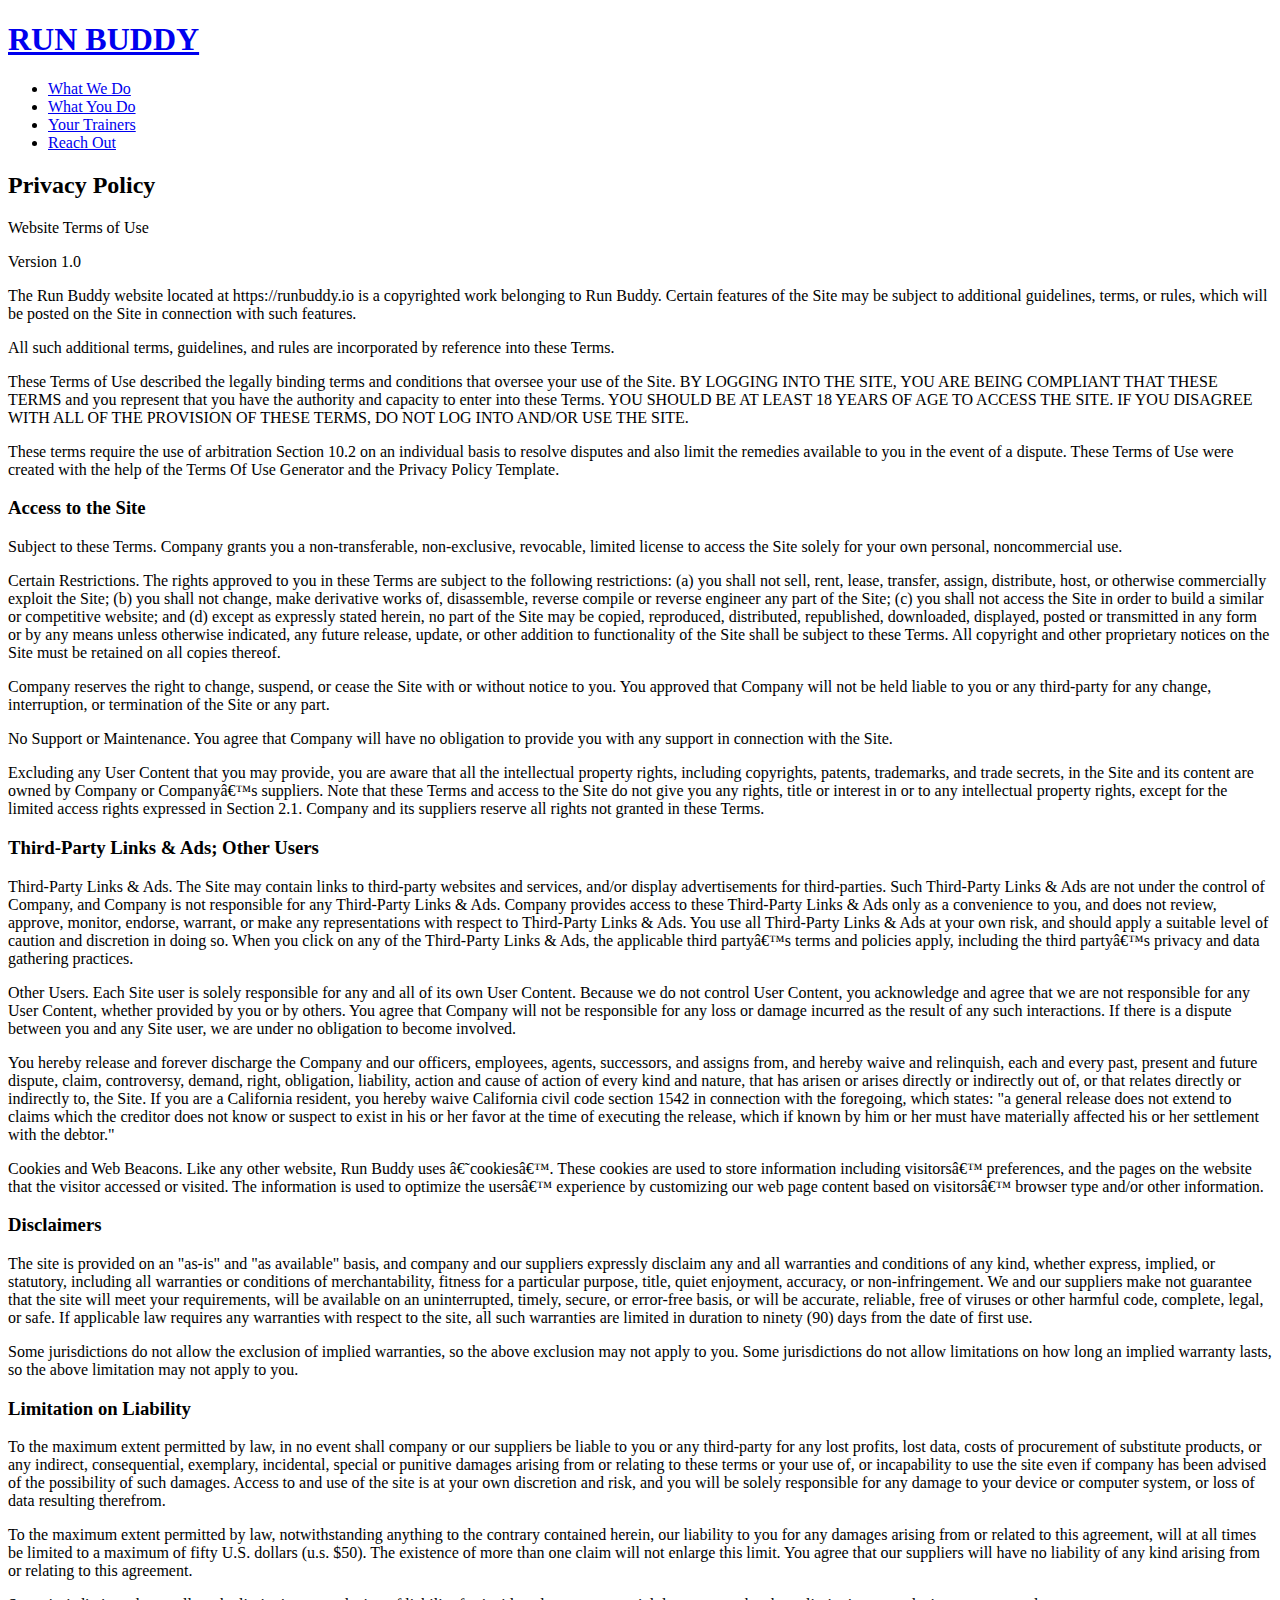
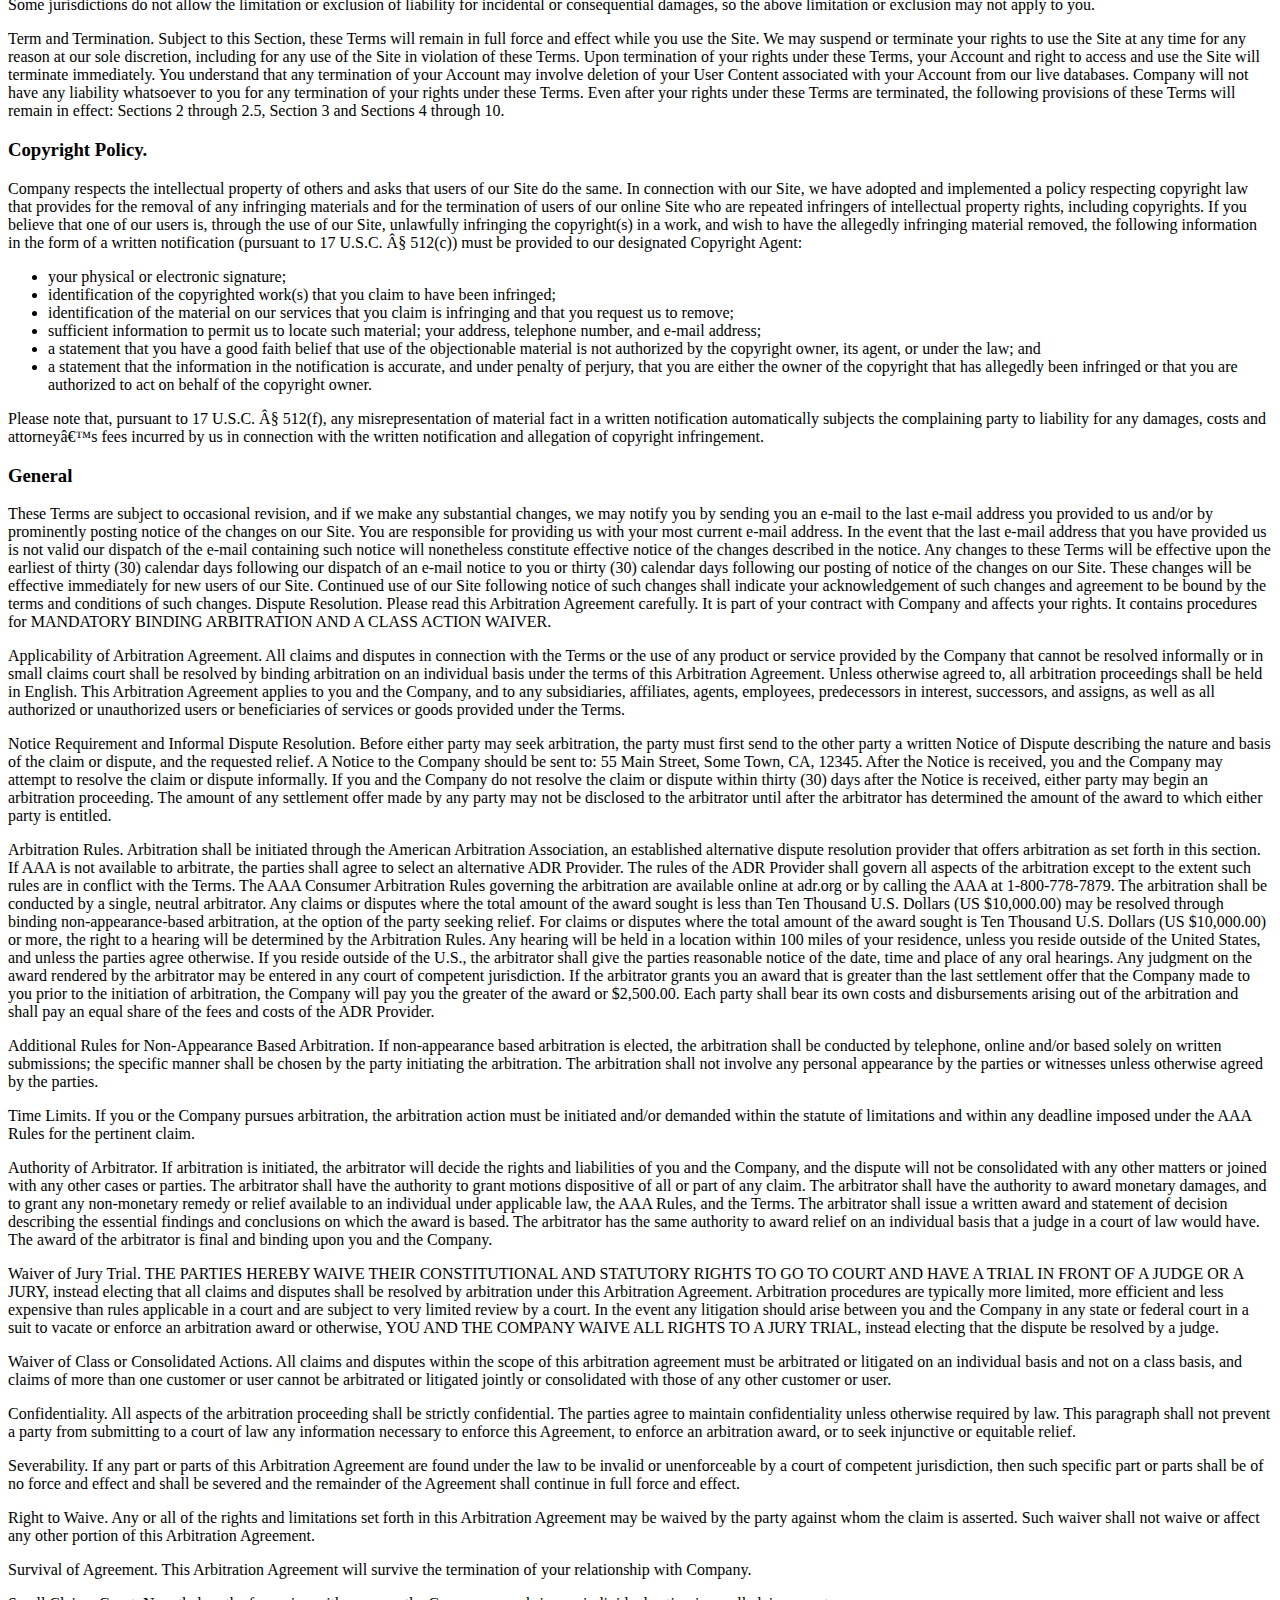
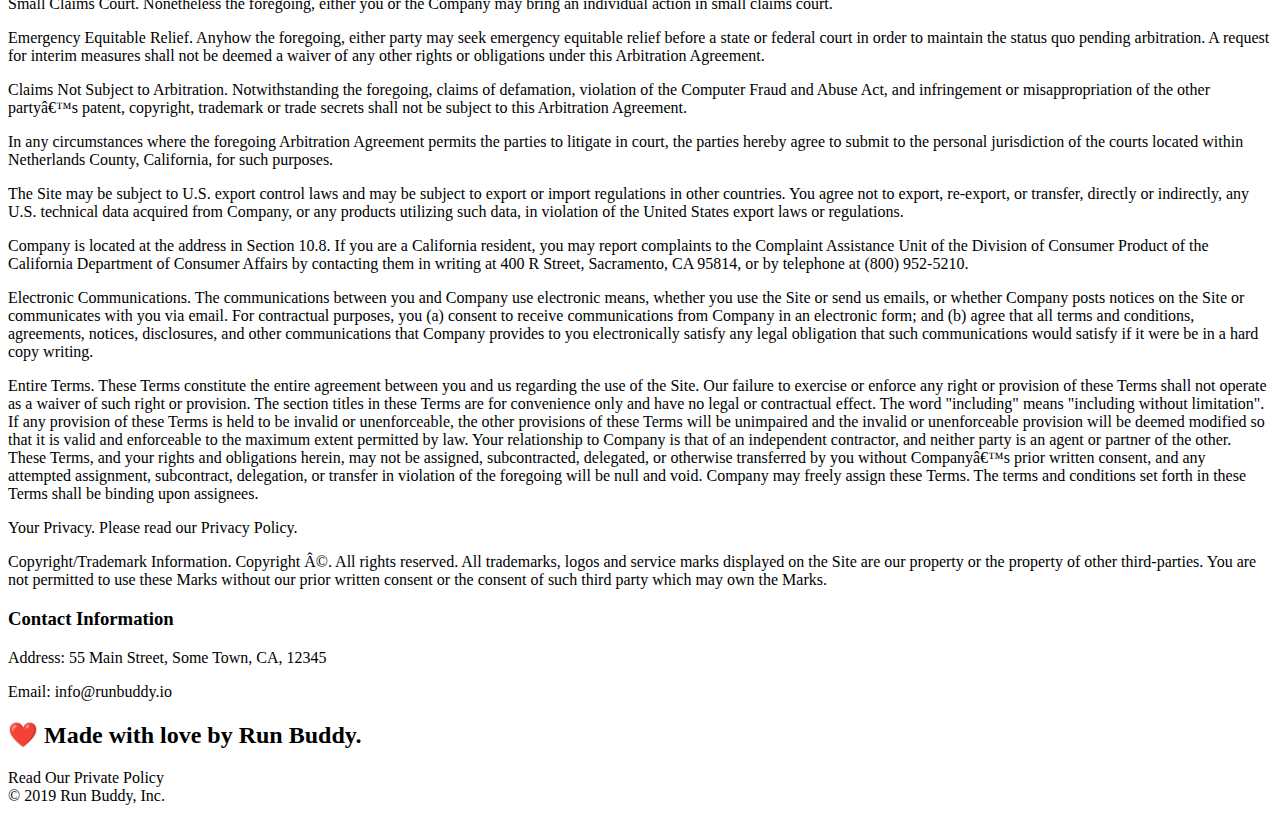
==== privacy-policy.html @ a21e7f39 "added structure for privacy policy page" ====
<!DOCTYPE html>
<html lang="en">
  <head>
    <meta charset="UTF-8" />
    <title>Privacy Policy - Run Buddy</title>
  </head>
  <body>
    <!-- navigation -->
    <header>
      <h1>
        <a href="./index.html">RUN BUDDY</a>
      </h1>
      <nav>
        <ul>
          <li>
            <a href="./index.html#what-we-do">What We Do</a>
          </li>
          <li>
            <a href="./index.html#what-you-do">What You Do</a>
          </li>
          <li>
            <a href="./index.html#your-trainers">Your Trainers</a>
          </li>
          <li>
            <a href="./index.html#reach-out">Reach Out</a>
          </li>
        </ul>
      </nav>
    </header>

    <!-- hero/jumbotron -->
    <section class="hero">
      <h2 class="page-title">Privacy Policy</h2>
    </section>

    <article class="secondary-content">
      <p>Website Terms of Use</p>

      <p>Version 1.0</p>

      <p>
        The Run Buddy website located at https://runbuddy.io is a copyrighted
        work belonging to Run Buddy. Certain features of the Site may be subject
        to additional guidelines, terms, or rules, which will be posted on the
        Site in connection with such features.
      </p>

      <p>
        All such additional terms, guidelines, and rules are incorporated by
        reference into these Terms.
      </p>

      <p>
        These Terms of Use described the legally binding terms and conditions
        that oversee your use of the Site. BY LOGGING INTO THE SITE, YOU ARE
        BEING COMPLIANT THAT THESE TERMS and you represent that you have the
        authority and capacity to enter into these Terms. YOU SHOULD BE AT LEAST
        18 YEARS OF AGE TO ACCESS THE SITE. IF YOU DISAGREE WITH ALL OF THE
        PROVISION OF THESE TERMS, DO NOT LOG INTO AND/OR USE THE SITE.
      </p>

      <p>
        These terms require the use of arbitration Section 10.2 on an individual
        basis to resolve disputes and also limit the remedies available to you
        in the event of a dispute. These Terms of Use were created with the help
        of the Terms Of Use Generator and the Privacy Policy Template.
      </p>

      <h3>Access to the Site</h3>

      <p>
        Subject to these Terms. Company grants you a non-transferable,
        non-exclusive, revocable, limited license to access the Site solely for
        your own personal, noncommercial use.
      </p>

      <p>
        Certain Restrictions. The rights approved to you in these Terms are
        subject to the following restrictions: (a) you shall not sell, rent,
        lease, transfer, assign, distribute, host, or otherwise commercially
        exploit the Site; (b) you shall not change, make derivative works of,
        disassemble, reverse compile or reverse engineer any part of the Site;
        (c) you shall not access the Site in order to build a similar or
        competitive website; and (d) except as expressly stated herein, no part
        of the Site may be copied, reproduced, distributed, republished,
        downloaded, displayed, posted or transmitted in any form or by any means
        unless otherwise indicated, any future release, update, or other
        addition to functionality of the Site shall be subject to these Terms.
        All copyright and other proprietary notices on the Site must be retained
        on all copies thereof.
      </p>

      <p>
        Company reserves the right to change, suspend, or cease the Site with or
        without notice to you. You approved that Company will not be held liable
        to you or any third-party for any change, interruption, or termination
        of the Site or any part.
      </p>

      <p>
        No Support or Maintenance. You agree that Company will have no
        obligation to provide you with any support in connection with the Site.
      </p>

      <p>
        Excluding any User Content that you may provide, you are aware that all
        the intellectual property rights, including copyrights, patents,
        trademarks, and trade secrets, in the Site and its content are owned by
        Company or Companyâ€™s suppliers. Note that these Terms and access to
        the Site do not give you any rights, title or interest in or to any
        intellectual property rights, except for the limited access rights
        expressed in Section 2.1. Company and its suppliers reserve all rights
        not granted in these Terms.
      </p>

      <h3>Third-Party Links & Ads; Other Users</h3>

      <p>
        Third-Party Links & Ads. The Site may contain links to third-party
        websites and services, and/or display advertisements for third-parties.
        Such Third-Party Links & Ads are not under the control of Company, and
        Company is not responsible for any Third-Party Links & Ads. Company
        provides access to these Third-Party Links & Ads only as a convenience
        to you, and does not review, approve, monitor, endorse, warrant, or make
        any representations with respect to Third-Party Links & Ads. You use all
        Third-Party Links & Ads at your own risk, and should apply a suitable
        level of caution and discretion in doing so. When you click on any of
        the Third-Party Links & Ads, the applicable third partyâ€™s terms and
        policies apply, including the third partyâ€™s privacy and data gathering
        practices.
      </p>

      <p>
        Other Users. Each Site user is solely responsible for any and all of its
        own User Content. Because we do not control User Content, you
        acknowledge and agree that we are not responsible for any User Content,
        whether provided by you or by others. You agree that Company will not be
        responsible for any loss or damage incurred as the result of any such
        interactions. If there is a dispute between you and any Site user, we
        are under no obligation to become involved.
      </p>

      <p>
        You hereby release and forever discharge the Company and our officers,
        employees, agents, successors, and assigns from, and hereby waive and
        relinquish, each and every past, present and future dispute, claim,
        controversy, demand, right, obligation, liability, action and cause of
        action of every kind and nature, that has arisen or arises directly or
        indirectly out of, or that relates directly or indirectly to, the Site.
        If you are a California resident, you hereby waive California civil code
        section 1542 in connection with the foregoing, which states: "a general
        release does not extend to claims which the creditor does not know or
        suspect to exist in his or her favor at the time of executing the
        release, which if known by him or her must have materially affected his
        or her settlement with the debtor."
      </p>

      <p>
        Cookies and Web Beacons. Like any other website, Run Buddy uses
        â€˜cookiesâ€™. These cookies are used to store information including
        visitorsâ€™ preferences, and the pages on the website that the visitor
        accessed or visited. The information is used to optimize the usersâ€™
        experience by customizing our web page content based on visitorsâ€™
        browser type and/or other information.
      </p>

      <h3>Disclaimers</h3>

      <p>
        The site is provided on an "as-is" and "as available" basis, and company
        and our suppliers expressly disclaim any and all warranties and
        conditions of any kind, whether express, implied, or statutory,
        including all warranties or conditions of merchantability, fitness for a
        particular purpose, title, quiet enjoyment, accuracy, or
        non-infringement. We and our suppliers make not guarantee that the site
        will meet your requirements, will be available on an uninterrupted,
        timely, secure, or error-free basis, or will be accurate, reliable, free
        of viruses or other harmful code, complete, legal, or safe. If
        applicable law requires any warranties with respect to the site, all
        such warranties are limited in duration to ninety (90) days from the
        date of first use.
      </p>

      <p>
        Some jurisdictions do not allow the exclusion of implied warranties, so
        the above exclusion may not apply to you. Some jurisdictions do not
        allow limitations on how long an implied warranty lasts, so the above
        limitation may not apply to you.
      </p>

      <h3>Limitation on Liability</h3>

      <p>
        To the maximum extent permitted by law, in no event shall company or our
        suppliers be liable to you or any third-party for any lost profits, lost
        data, costs of procurement of substitute products, or any indirect,
        consequential, exemplary, incidental, special or punitive damages
        arising from or relating to these terms or your use of, or incapability
        to use the site even if company has been advised of the possibility of
        such damages. Access to and use of the site is at your own discretion
        and risk, and you will be solely responsible for any damage to your
        device or computer system, or loss of data resulting therefrom.
      </p>

      <p>
        To the maximum extent permitted by law, notwithstanding anything to the
        contrary contained herein, our liability to you for any damages arising
        from or related to this agreement, will at all times be limited to a
        maximum of fifty U.S. dollars (u.s. $50). The existence of more than one
        claim will not enlarge this limit. You agree that our suppliers will
        have no liability of any kind arising from or relating to this
        agreement.
      </p>

      <p>
        Some jurisdictions do not allow the limitation or exclusion of liability
        for incidental or consequential damages, so the above limitation or
        exclusion may not apply to you.
      </p>

      <p>
        Term and Termination. Subject to this Section, these Terms will remain
        in full force and effect while you use the Site. We may suspend or
        terminate your rights to use the Site at any time for any reason at our
        sole discretion, including for any use of the Site in violation of these
        Terms. Upon termination of your rights under these Terms, your Account
        and right to access and use the Site will terminate immediately. You
        understand that any termination of your Account may involve deletion of
        your User Content associated with your Account from our live databases.
        Company will not have any liability whatsoever to you for any
        termination of your rights under these Terms. Even after your rights
        under these Terms are terminated, the following provisions of these
        Terms will remain in effect: Sections 2 through 2.5, Section 3 and
        Sections 4 through 10.
      </p>

      <h3>Copyright Policy.</h3>

      <p>
        Company respects the intellectual property of others and asks that users
        of our Site do the same. In connection with our Site, we have adopted
        and implemented a policy respecting copyright law that provides for the
        removal of any infringing materials and for the termination of users of
        our online Site who are repeated infringers of intellectual property
        rights, including copyrights. If you believe that one of our users is,
        through the use of our Site, unlawfully infringing the copyright(s) in a
        work, and wish to have the allegedly infringing material removed, the
        following information in the form of a written notification (pursuant to
        17 U.S.C. Â§ 512(c)) must be provided to our designated Copyright Agent:
      </p>

      <ul>
        <li>your physical or electronic signature;</li>
        <li>
          identification of the copyrighted work(s) that you claim to have been
          infringed;
        </li>
        <li>
          identification of the material on our services that you claim is
          infringing and that you request us to remove;
        </li>
        <li>
          sufficient information to permit us to locate such material; your
          address, telephone number, and e-mail address;
        </li>
        <li>
          a statement that you have a good faith belief that use of the
          objectionable material is not authorized by the copyright owner, its
          agent, or under the law; and
        </li>
        <li>
          a statement that the information in the notification is accurate, and
          under penalty of perjury, that you are either the owner of the
          copyright that has allegedly been infringed or that you are authorized
          to act on behalf of the copyright owner.
        </li>
      </ul>

      <p>
        Please note that, pursuant to 17 U.S.C. Â§ 512(f), any misrepresentation
        of material fact in a written notification automatically subjects the
        complaining party to liability for any damages, costs and attorneyâ€™s
        fees incurred by us in connection with the written notification and
        allegation of copyright infringement.
      </p>

      <h3>General</h3>

      <p>
        These Terms are subject to occasional revision, and if we make any
        substantial changes, we may notify you by sending you an e-mail to the
        last e-mail address you provided to us and/or by prominently posting
        notice of the changes on our Site. You are responsible for providing us
        with your most current e-mail address. In the event that the last e-mail
        address that you have provided us is not valid our dispatch of the
        e-mail containing such notice will nonetheless constitute effective
        notice of the changes described in the notice. Any changes to these
        Terms will be effective upon the earliest of thirty (30) calendar days
        following our dispatch of an e-mail notice to you or thirty (30)
        calendar days following our posting of notice of the changes on our
        Site. These changes will be effective immediately for new users of our
        Site. Continued use of our Site following notice of such changes shall
        indicate your acknowledgement of such changes and agreement to be bound
        by the terms and conditions of such changes. Dispute Resolution. Please
        read this Arbitration Agreement carefully. It is part of your contract
        with Company and affects your rights. It contains procedures for
        MANDATORY BINDING ARBITRATION AND A CLASS ACTION WAIVER.
      </p>

      <p>
        Applicability of Arbitration Agreement. All claims and disputes in
        connection with the Terms or the use of any product or service provided
        by the Company that cannot be resolved informally or in small claims
        court shall be resolved by binding arbitration on an individual basis
        under the terms of this Arbitration Agreement. Unless otherwise agreed
        to, all arbitration proceedings shall be held in English. This
        Arbitration Agreement applies to you and the Company, and to any
        subsidiaries, affiliates, agents, employees, predecessors in interest,
        successors, and assigns, as well as all authorized or unauthorized users
        or beneficiaries of services or goods provided under the Terms.
      </p>

      <p>
        Notice Requirement and Informal Dispute Resolution. Before either party
        may seek arbitration, the party must first send to the other party a
        written Notice of Dispute describing the nature and basis of the claim
        or dispute, and the requested relief. A Notice to the Company should be
        sent to: 55 Main Street, Some Town, CA, 12345. After the Notice is
        received, you and the Company may attempt to resolve the claim or
        dispute informally. If you and the Company do not resolve the claim or
        dispute within thirty (30) days after the Notice is received, either
        party may begin an arbitration proceeding. The amount of any settlement
        offer made by any party may not be disclosed to the arbitrator until
        after the arbitrator has determined the amount of the award to which
        either party is entitled.
      </p>

      <p>
        Arbitration Rules. Arbitration shall be initiated through the American
        Arbitration Association, an established alternative dispute resolution
        provider that offers arbitration as set forth in this section. If AAA is
        not available to arbitrate, the parties shall agree to select an
        alternative ADR Provider. The rules of the ADR Provider shall govern all
        aspects of the arbitration except to the extent such rules are in
        conflict with the Terms. The AAA Consumer Arbitration Rules governing
        the arbitration are available online at adr.org or by calling the AAA at
        1-800-778-7879. The arbitration shall be conducted by a single, neutral
        arbitrator. Any claims or disputes where the total amount of the award
        sought is less than Ten Thousand U.S. Dollars (US $10,000.00) may be
        resolved through binding non-appearance-based arbitration, at the option
        of the party seeking relief. For claims or disputes where the total
        amount of the award sought is Ten Thousand U.S. Dollars (US $10,000.00)
        or more, the right to a hearing will be determined by the Arbitration
        Rules. Any hearing will be held in a location within 100 miles of your
        residence, unless you reside outside of the United States, and unless
        the parties agree otherwise. If you reside outside of the U.S., the
        arbitrator shall give the parties reasonable notice of the date, time
        and place of any oral hearings. Any judgment on the award rendered by
        the arbitrator may be entered in any court of competent jurisdiction. If
        the arbitrator grants you an award that is greater than the last
        settlement offer that the Company made to you prior to the initiation of
        arbitration, the Company will pay you the greater of the award or
        $2,500.00. Each party shall bear its own costs and disbursements arising
        out of the arbitration and shall pay an equal share of the fees and
        costs of the ADR Provider.
      </p>

      <p>
        Additional Rules for Non-Appearance Based Arbitration. If non-appearance
        based arbitration is elected, the arbitration shall be conducted by
        telephone, online and/or based solely on written submissions; the
        specific manner shall be chosen by the party initiating the arbitration.
        The arbitration shall not involve any personal appearance by the parties
        or witnesses unless otherwise agreed by the parties.
      </p>

      <p>
        Time Limits. If you or the Company pursues arbitration, the arbitration
        action must be initiated and/or demanded within the statute of
        limitations and within any deadline imposed under the AAA Rules for the
        pertinent claim.
      </p>

      <p>
        Authority of Arbitrator. If arbitration is initiated, the arbitrator
        will decide the rights and liabilities of you and the Company, and the
        dispute will not be consolidated with any other matters or joined with
        any other cases or parties. The arbitrator shall have the authority to
        grant motions dispositive of all or part of any claim. The arbitrator
        shall have the authority to award monetary damages, and to grant any
        non-monetary remedy or relief available to an individual under
        applicable law, the AAA Rules, and the Terms. The arbitrator shall issue
        a written award and statement of decision describing the essential
        findings and conclusions on which the award is based. The arbitrator has
        the same authority to award relief on an individual basis that a judge
        in a court of law would have. The award of the arbitrator is final and
        binding upon you and the Company.
      </p>

      <p>
        Waiver of Jury Trial. THE PARTIES HEREBY WAIVE THEIR CONSTITUTIONAL AND
        STATUTORY RIGHTS TO GO TO COURT AND HAVE A TRIAL IN FRONT OF A JUDGE OR
        A JURY, instead electing that all claims and disputes shall be resolved
        by arbitration under this Arbitration Agreement. Arbitration procedures
        are typically more limited, more efficient and less expensive than rules
        applicable in a court and are subject to very limited review by a court.
        In the event any litigation should arise between you and the Company in
        any state or federal court in a suit to vacate or enforce an arbitration
        award or otherwise, YOU AND THE COMPANY WAIVE ALL RIGHTS TO A JURY
        TRIAL, instead electing that the dispute be resolved by a judge.
      </p>

      <p>
        Waiver of Class or Consolidated Actions. All claims and disputes within
        the scope of this arbitration agreement must be arbitrated or litigated
        on an individual basis and not on a class basis, and claims of more than
        one customer or user cannot be arbitrated or litigated jointly or
        consolidated with those of any other customer or user.
      </p>

      <p>
        Confidentiality. All aspects of the arbitration proceeding shall be
        strictly confidential. The parties agree to maintain confidentiality
        unless otherwise required by law. This paragraph shall not prevent a
        party from submitting to a court of law any information necessary to
        enforce this Agreement, to enforce an arbitration award, or to seek
        injunctive or equitable relief.
      </p>

      <p>
        Severability. If any part or parts of this Arbitration Agreement are
        found under the law to be invalid or unenforceable by a court of
        competent jurisdiction, then such specific part or parts shall be of no
        force and effect and shall be severed and the remainder of the Agreement
        shall continue in full force and effect.
      </p>

      <p>
        Right to Waive. Any or all of the rights and limitations set forth in
        this Arbitration Agreement may be waived by the party against whom the
        claim is asserted. Such waiver shall not waive or affect any other
        portion of this Arbitration Agreement.
      </p>

      <p>
        Survival of Agreement. This Arbitration Agreement will survive the
        termination of your relationship with Company.
      </p>

      <p>
        Small Claims Court. Nonetheless the foregoing, either you or the Company
        may bring an individual action in small claims court.
      </p>

      <p>
        Emergency Equitable Relief. Anyhow the foregoing, either party may seek
        emergency equitable relief before a state or federal court in order to
        maintain the status quo pending arbitration. A request for interim
        measures shall not be deemed a waiver of any other rights or obligations
        under this Arbitration Agreement.
      </p>

      <p>
        Claims Not Subject to Arbitration. Notwithstanding the foregoing, claims
        of defamation, violation of the Computer Fraud and Abuse Act, and
        infringement or misappropriation of the other partyâ€™s patent,
        copyright, trademark or trade secrets shall not be subject to this
        Arbitration Agreement.
      </p>

      <p>
        In any circumstances where the foregoing Arbitration Agreement permits
        the parties to litigate in court, the parties hereby agree to submit to
        the personal jurisdiction of the courts located within Netherlands
        County, California, for such purposes.
      </p>

      <p>
        The Site may be subject to U.S. export control laws and may be subject
        to export or import regulations in other countries. You agree not to
        export, re-export, or transfer, directly or indirectly, any U.S.
        technical data acquired from Company, or any products utilizing such
        data, in violation of the United States export laws or regulations.
      </p>

      <p>
        Company is located at the address in Section 10.8. If you are a
        California resident, you may report complaints to the Complaint
        Assistance Unit of the Division of Consumer Product of the California
        Department of Consumer Affairs by contacting them in writing at 400 R
        Street, Sacramento, CA 95814, or by telephone at (800) 952-5210.
      </p>

      <p>
        Electronic Communications. The communications between you and Company
        use electronic means, whether you use the Site or send us emails, or
        whether Company posts notices on the Site or communicates with you via
        email. For contractual purposes, you (a) consent to receive
        communications from Company in an electronic form; and (b) agree that
        all terms and conditions, agreements, notices, disclosures, and other
        communications that Company provides to you electronically satisfy any
        legal obligation that such communications would satisfy if it were be in
        a hard copy writing.
      </p>

      <p>
        Entire Terms. These Terms constitute the entire agreement between you
        and us regarding the use of the Site. Our failure to exercise or enforce
        any right or provision of these Terms shall not operate as a waiver of
        such right or provision. The section titles in these Terms are for
        convenience only and have no legal or contractual effect. The word
        "including" means "including without limitation". If any provision of
        these Terms is held to be invalid or unenforceable, the other provisions
        of these Terms will be unimpaired and the invalid or unenforceable
        provision will be deemed modified so that it is valid and enforceable to
        the maximum extent permitted by law. Your relationship to Company is
        that of an independent contractor, and neither party is an agent or
        partner of the other. These Terms, and your rights and obligations
        herein, may not be assigned, subcontracted, delegated, or otherwise
        transferred by you without Companyâ€™s prior written consent, and any
        attempted assignment, subcontract, delegation, or transfer in violation
        of the foregoing will be null and void. Company may freely assign these
        Terms. The terms and conditions set forth in these Terms shall be
        binding upon assignees.
      </p>

      <p>Your Privacy. Please read our Privacy Policy.</p>

      <p>
        Copyright/Trademark Information. Copyright Â©. All rights reserved. All
        trademarks, logos and service marks displayed on the Site are our
        property or the property of other third-parties. You are not permitted
        to use these Marks without our prior written consent or the consent of
        such third party which may own the Marks.
      </p>

      <h3>Contact Information</h3>

      <p>Address: 55 Main Street, Some Town, CA, 12345</p>

      <p>Email: info@runbuddy.io</p>
    </article>

    <!-- footer -->
    <footer>
      <h2>❤️ Made with love by Run Buddy.</h2>
      <div>
        <a>Read Our Private Policy</a>
        <br />
        &copy; 2019 Run Buddy, Inc.
      </div>
    </footer>
  </body>
</html>
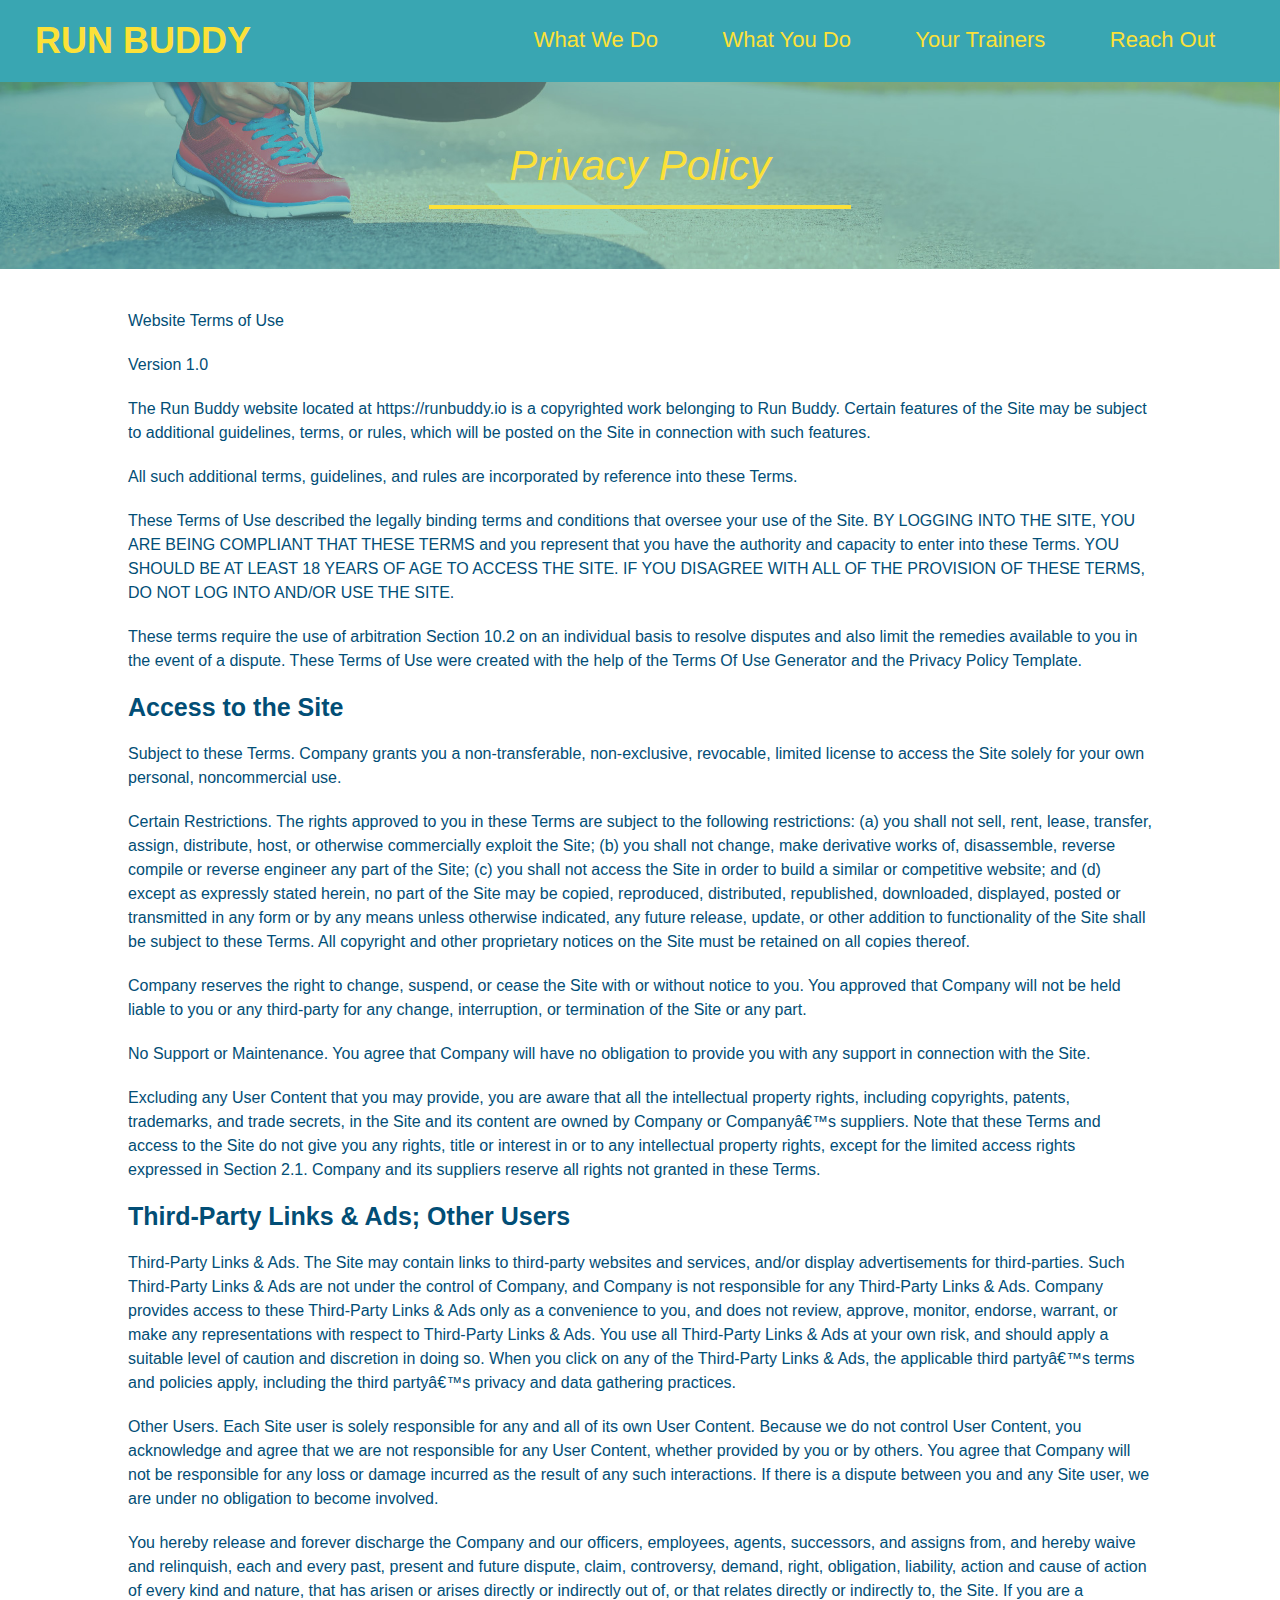
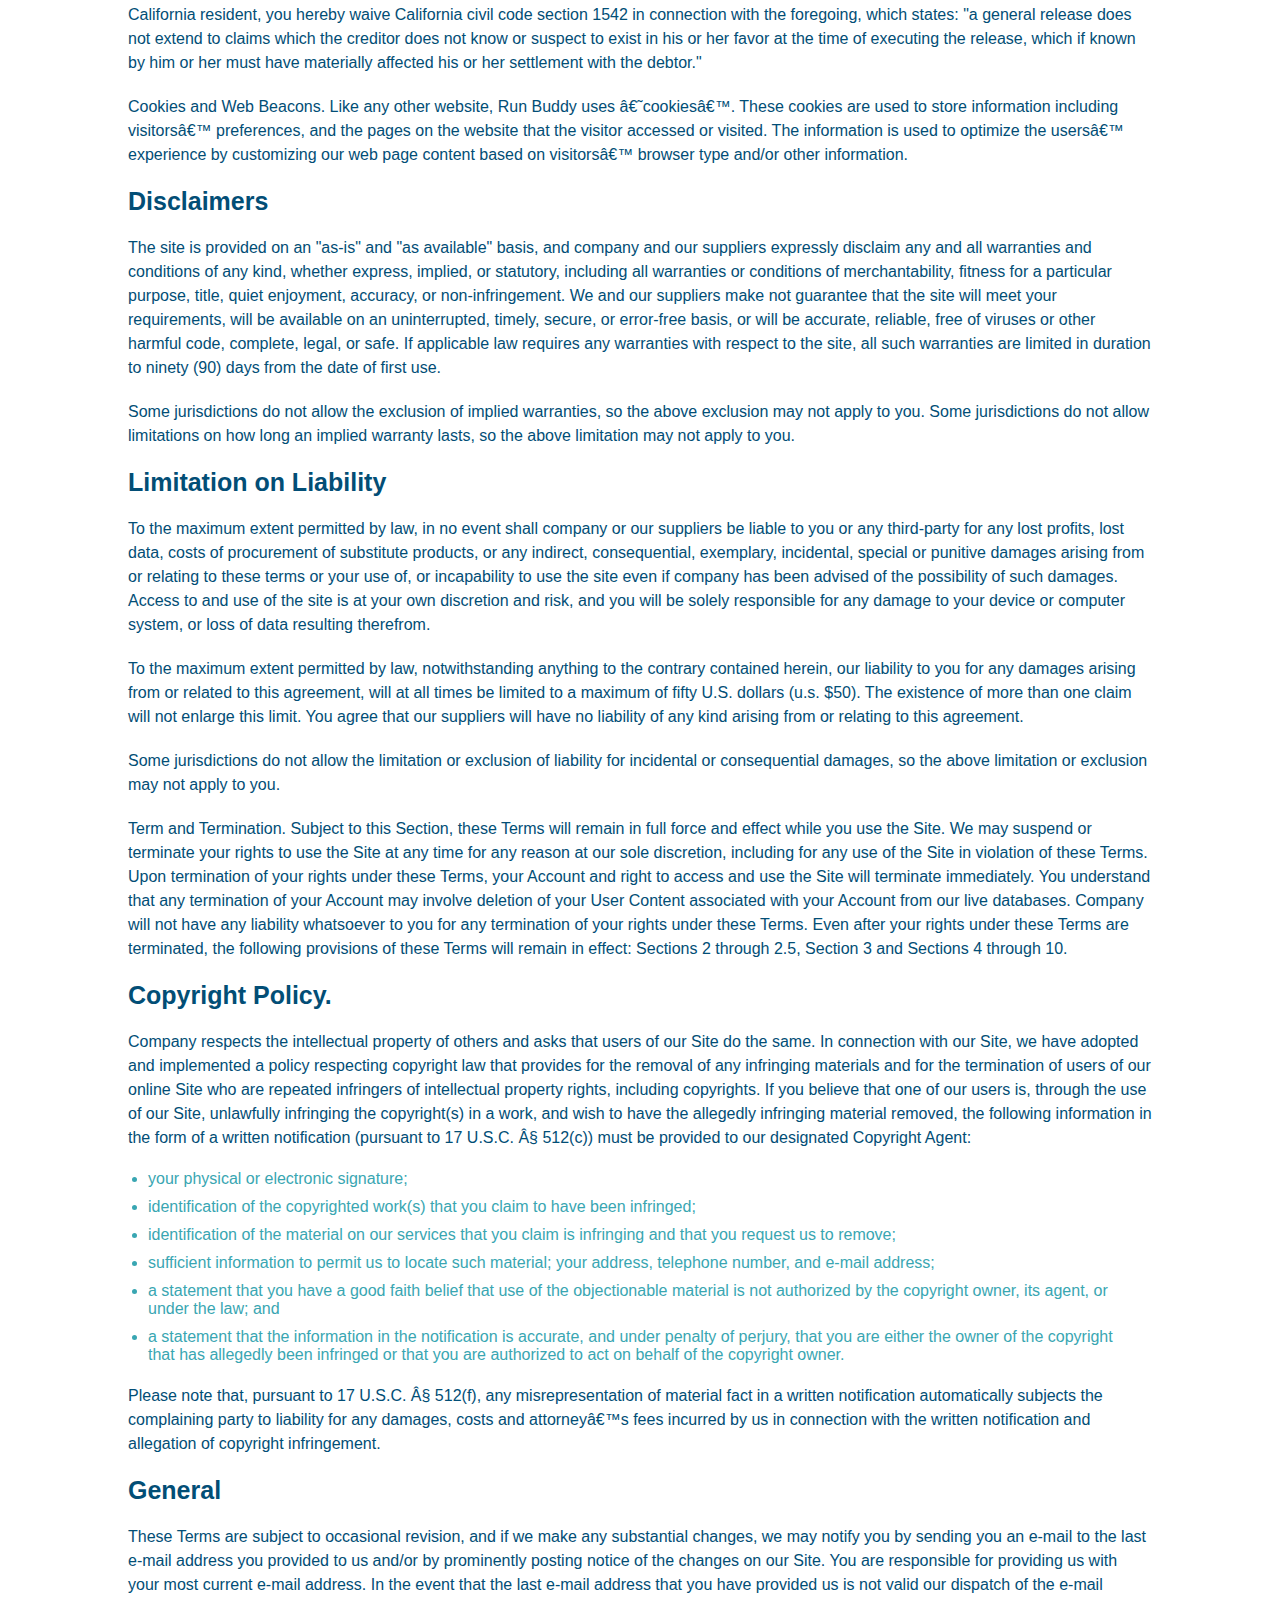
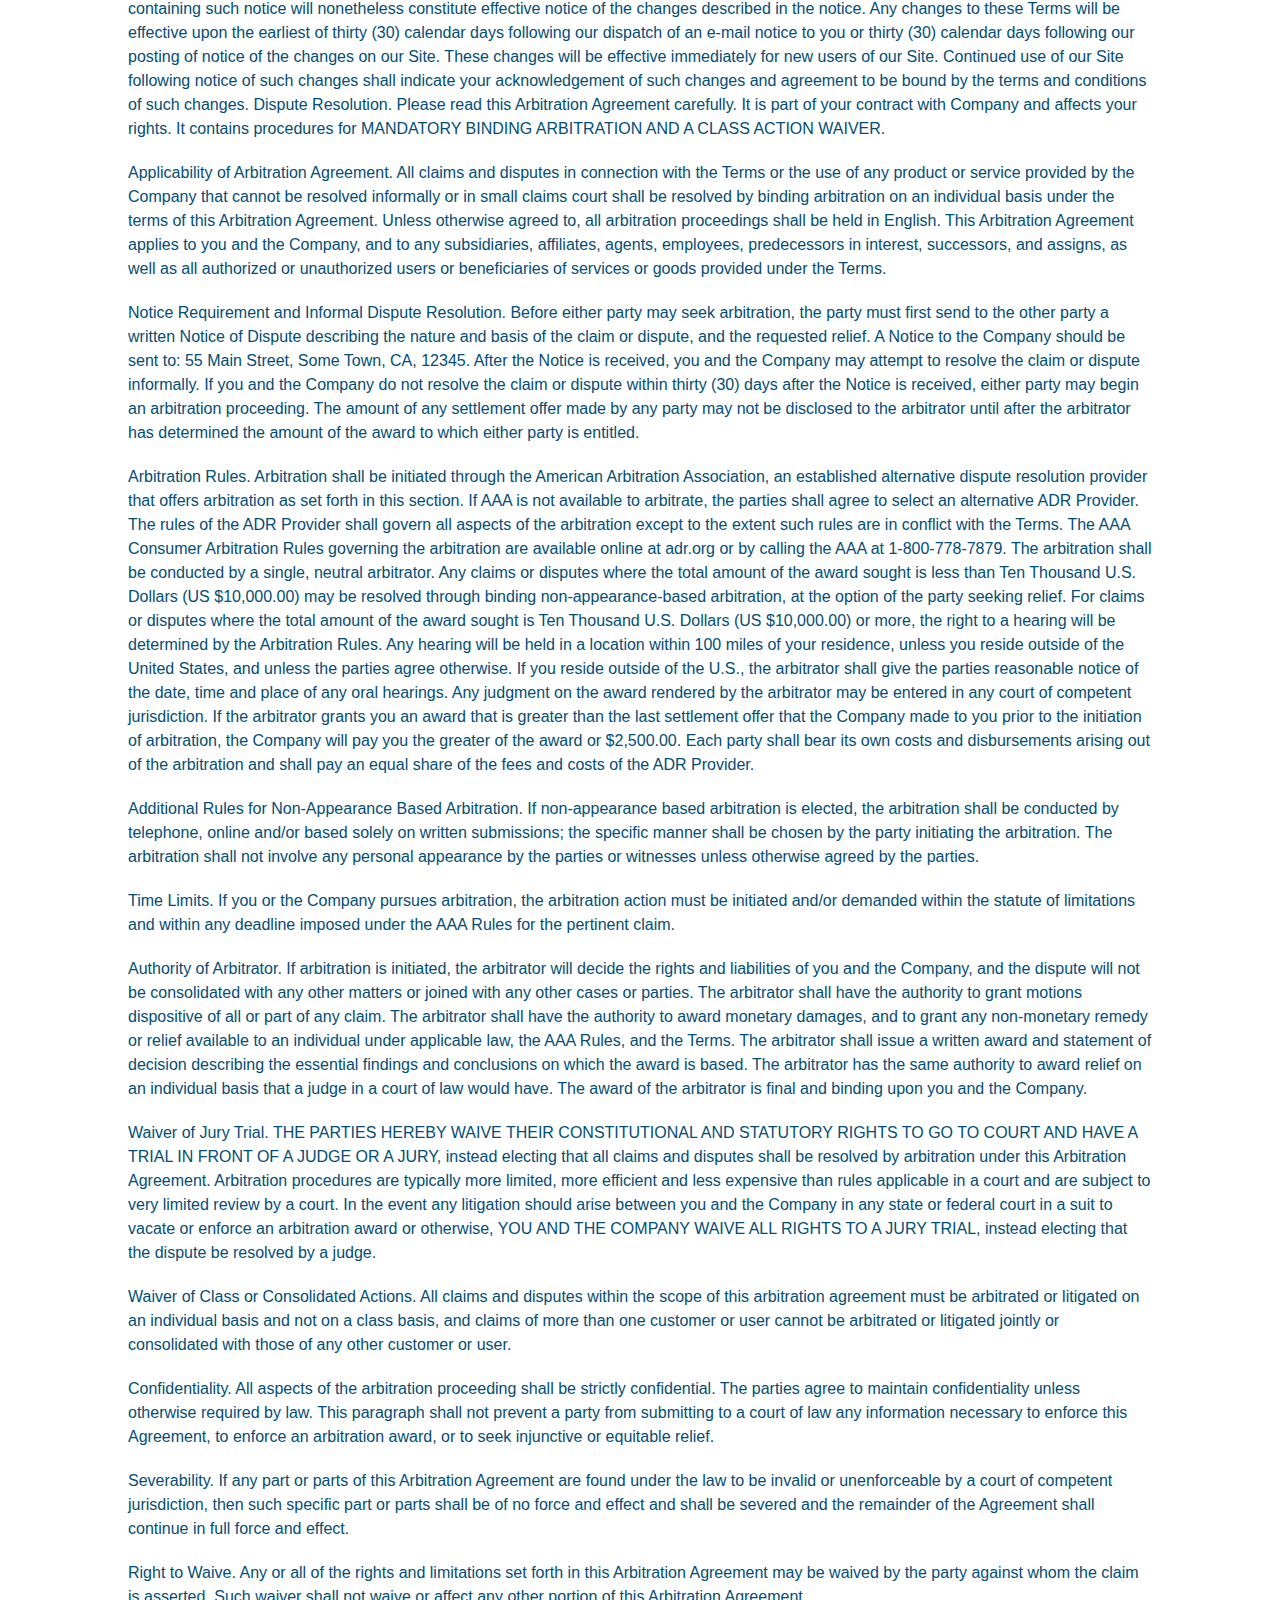
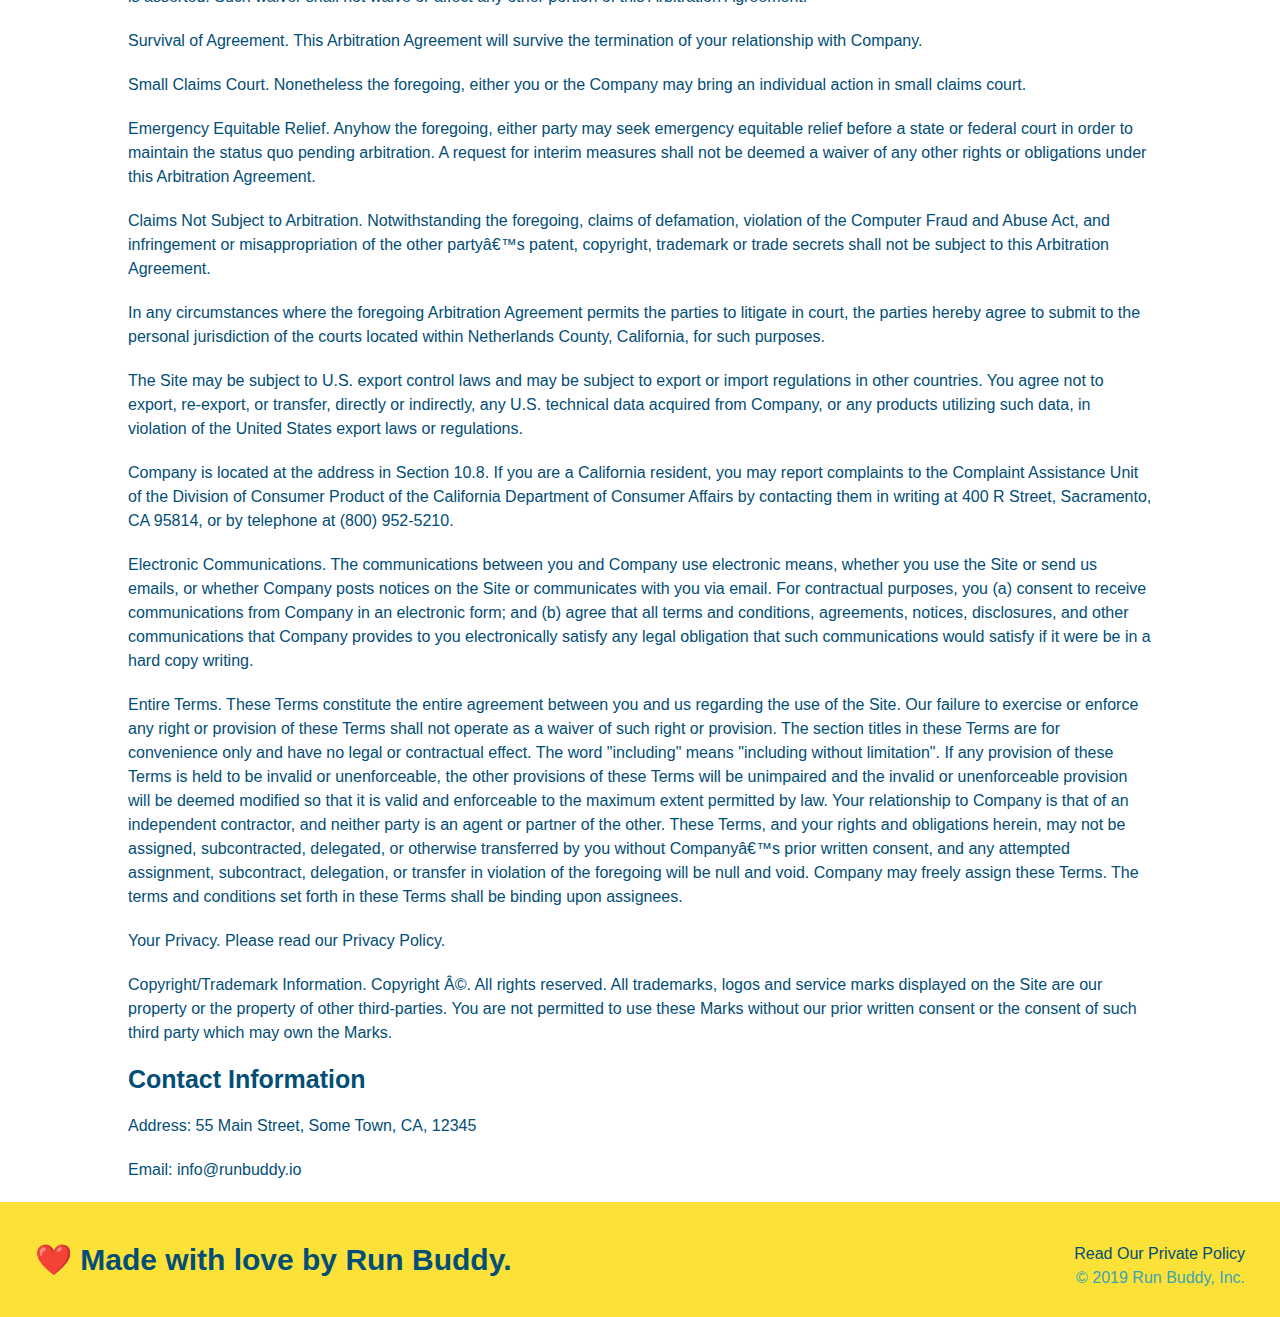
==== commit c5128065: "added styling to privary policy page" ====
--- a/privacy-policy.html
+++ b/privacy-policy.html
@@ -3,6 +3,8 @@
   <head>
     <meta charset="UTF-8" />
     <title>Privacy Policy - Run Buddy</title>
+    <link rel="stylesheet" href="./assets/css/style.css" />
+    <link rel="stylesheet" href="./assets/css/secondary-styles.css" />
   </head>
   <body>
     <!-- navigation -->
@@ -29,7 +31,7 @@
     </header>
 
     <!-- hero/jumbotron -->
-    <section class="hero">
+    <section class="hero hero-secondary">
       <h2 class="page-title">Privacy Policy</h2>
     </section>
 
--- a/assets/css/style.css
+++ b/assets/css/style.css
@@ -0,0 +1,265 @@
+* {
+  margin: 0;
+  padding: 0;
+  box-sizing: border-box;
+}
+
+header {
+  padding: 20px 35px;
+  background-color: #39a6b2;
+}
+
+header h1 {
+  font-weight: bold;
+  font-size: 36px;
+  color: #fce138;
+  margin: 0;
+  display: inline;
+}
+
+header a {
+  text-decoration: none;
+  color: #fce138;
+}
+
+header nav {
+  float: right;
+  margin: 7px 0;
+}
+
+header nav ul li {
+  display: inline;
+}
+
+header nav ul li a {
+  margin: 0 30px;
+  font-weight: lighter;
+  font-size: 22px;
+}
+
+body {
+  color: #39a6b2;
+  font-family: Helvetica, Arial, sans-serif;
+}
+
+footer {
+  background: #fce138;
+  width: 100%;
+  padding: 40px 35px;
+}
+
+footer h2 {
+  display: inline;
+  color: #024e76;
+  font-size: 30px;
+  margin: 0;
+}
+
+footer div {
+  float: right;
+  line-height: 1.5;
+  text-align: right;
+}
+
+footer a {
+  color: #024e76;
+}
+
+section {
+  padding: 60px;
+}
+
+.hero {
+  background-image: url("../images/hero-bg.jpg");
+  height: 600px;
+  background-size: cover;
+  background-position: center;
+  position: relative;
+}
+
+.hero-form {
+  border: 3px solid #024e76;
+  background-color: #fce138;
+  padding: 20px;
+  width: 500px;
+  color: #024e76;
+  position: absolute;
+  bottom: 120px;
+  right: 140px;
+}
+
+.hero-form h3 {
+  font-size: 24px;
+  margin: 0px;
+}
+
+.hero-form p {
+  margin: 5px 0 15px 0;
+}
+
+.hero-form label {
+  margin: 0 5px;
+}
+
+.hero-form button {
+  color: #fce138;
+  background-color: #024e76;
+  border: none;
+  padding: 10px 20px;
+  font-size: 16px;
+}
+
+.form-input {
+  border: 1px solid #024e76;
+  display: block;
+  padding: 7px 15px;
+  font-size: 16px;
+  color: #024e76;
+  width: 100%;
+  margin-bottom: 15px;
+}
+
+.intro {
+  text-align: center;
+}
+
+.intro p {
+  line-height: 1.7;
+  color: #39a6b2;
+  width: 80%;
+  font-size: 20px;
+  margin: 0 auto;
+}
+
+.steps {
+  text-align: center;
+  background: #fce138;
+}
+
+.steps div {
+  margin-bottom: 80px;
+}
+
+.steps img {
+  width: 15%;
+  margin: 10px 0;
+}
+
+.steps h3 {
+  color: #024e76;
+  font-size: 46px;
+  margin-top: 10px;
+}
+
+.steps p {
+  color: #39a6b2;
+  font-size: 23px;
+}
+
+.steps span {
+  font-size: 38px;
+}
+
+.section-title {
+  font-size: 55px;
+  color: #024e76;
+  margin-bottom: 35px;
+  padding: 0 100px 20px 100px;
+  display: inline-block;
+  border-bottom: 3px solid;
+}
+
+.primary-border {
+  border-color: #fce138;
+}
+
+.secondary-border {
+  border-color: #39a6b2;
+}
+
+.trainers {
+  text-align: center;
+}
+
+.trainer {
+  width: 900px;
+  margin: 0 auto 30px auto;
+  background: #024e76;
+  color: #fce138;
+  overflow: auto;
+}
+
+.trainer img {
+  width: 35%;
+  float: left;
+}
+
+.trainer-bio {
+  padding: 35px;
+  float: left;
+  width: 65%;
+}
+
+.trainer-bio h3 {
+  font-size: 32px;
+  margin-bottom: 8px;
+}
+
+.trainer-bio h4 {
+  font-weight: lighter;
+  font-size: 26px;
+  margin-bottom: 25px;
+}
+
+.trainer-bio p {
+  font-size: 17px;
+  line-height: 1.3;
+}
+
+.text-left {
+  text-align: left;
+}
+
+.text-right {
+  text-align: right;
+}
+
+.contact {
+  text-align: center;
+  background: #024e76;
+}
+
+.contact h2 {
+  color: #fce138;
+}
+
+.contact-info iframe {
+  width: 400px;
+  height: 400px;
+}
+
+.contact-info div {
+  width: 410px;
+  display: inline-block;
+  vertical-align: top;
+  text-align: left;
+  margin: 30px 0 0 60px;
+  color: white;
+}
+
+.contact-info h3 {
+  color: #fce138;
+  font-size: 32px;
+}
+
+.contact-info p,
+.contact-info address {
+  margin: 20px 0;
+  line-height: 1.5;
+  font-size: 20px;
+  font-style: normal;
+}
+
+.contact-info a {
+  color: #fce138;
+}
--- a/assets/css/secondary-styles.css
+++ b/assets/css/secondary-styles.css
@@ -0,0 +1,42 @@
+.hero {
+  background-position: bottom;
+  height: auto;
+  text-align: center;
+  margin-bottom: 40px;
+}
+
+.page-title {
+  color: #fce138;
+  display: inline-block;
+  border-bottom: 4px solid #fce138;
+  padding: 0 80px 15px 80px;
+  font-weight: normal;
+  font-size: 42px;
+  font-style: italic;
+}
+
+.secondary-content {
+  width: 80%;
+  margin: 0 auto;
+  color: #024e76;
+}
+
+.secondary-content h3 {
+  font-size: 25px;
+  margin: 20px 0;
+}
+
+.secondary-content p {
+  font-size: 16px;
+  line-height: 1.5;
+  margin: 20px 0;
+}
+
+.secondary-content ul {
+  margin: 15px 20px;
+}
+
+.secondary-content li {
+  color: #39a6b2;
+  margin: 10px 0;
+}
